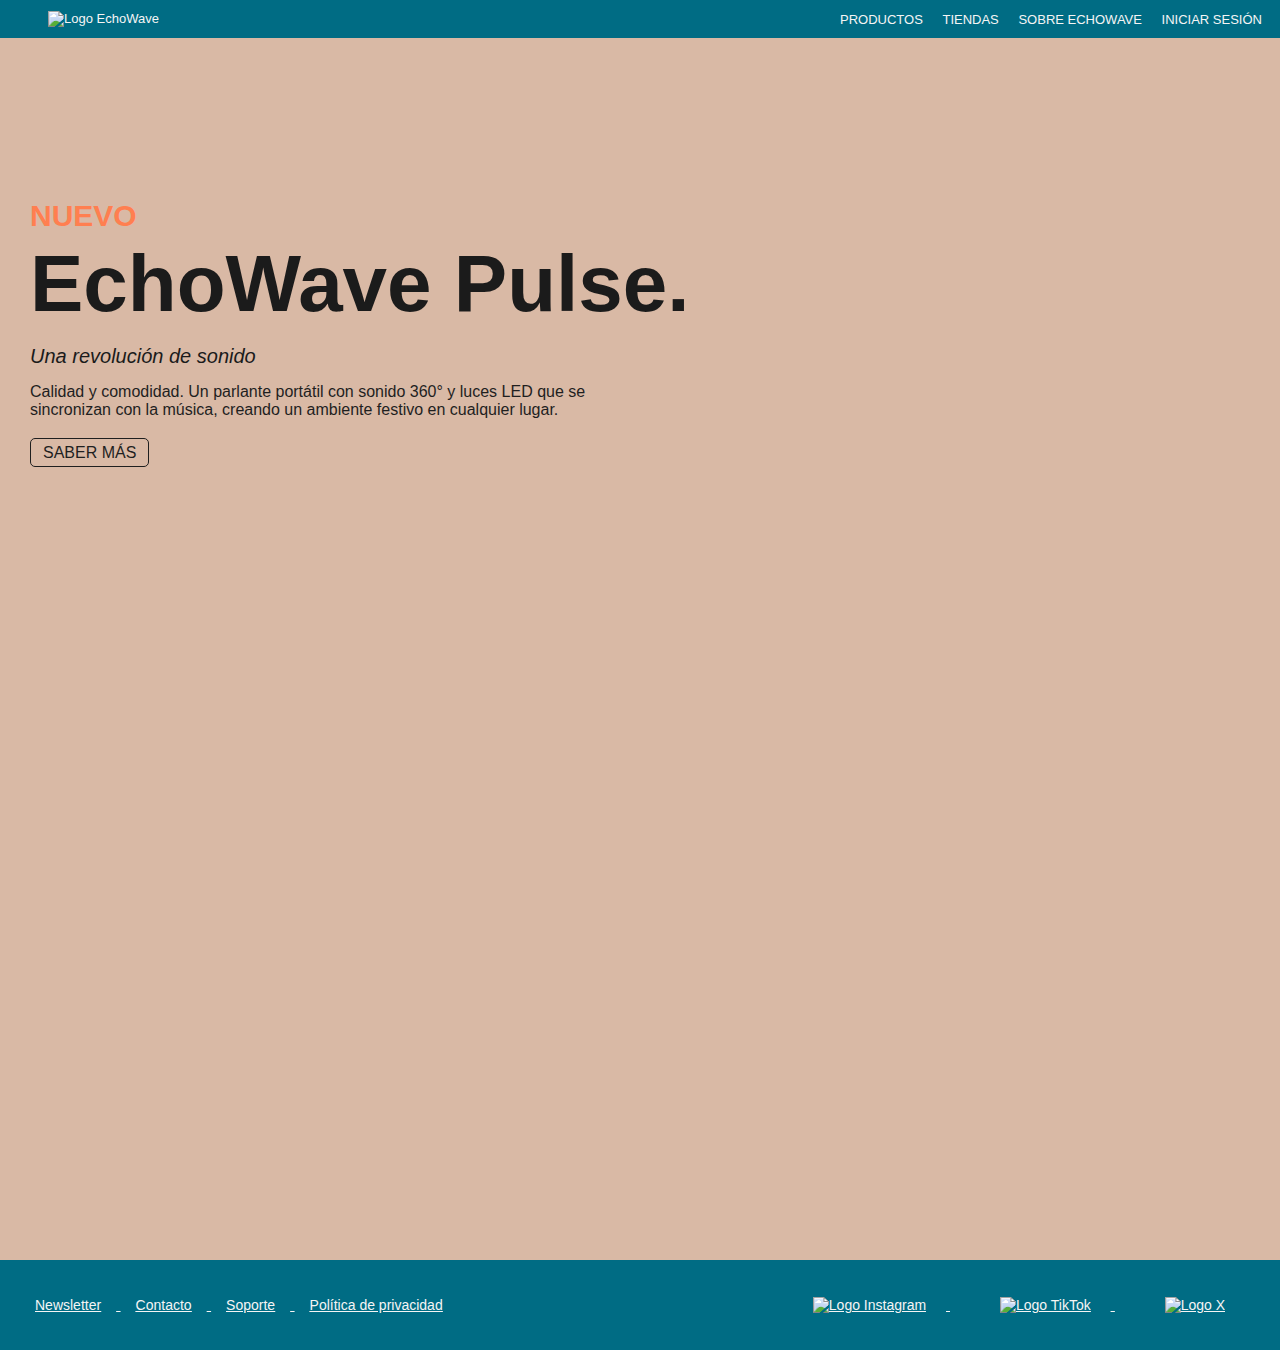
==== index.html @ 2e645c72 "Fondos corregidos" ====
<!DOCTYPE html>
<html lang="es">
<head>
    <meta charset="UTF-8">
    <meta name="viewport" content="width=device-width, initial-scale=1.0">
    <title>EchoWave Argentina</title>
    <link rel="stylesheet" href="style.css">
    <script src="index.js" defer></script>
                                                        <!-- POR QUE DEFER?? -->
</head>
<body>
    <header>
        <a href="index.html">
            <img src="Imágenes/Logo claro.png" alt="Logo EchoWave" id="logo-header">
        </a>
    
        <nav class="indice-nav">                                
                                                        <!-- ESTÁ BIEN?? -->
            <a href="">PRODUCTOS</a>
            <a href="">TIENDAS</a>
            <a href="">SOBRE ECHOWAVE</a>
            <a href="" id="iniciar-sesion">INICIAR SESIÓN</a>
        </nav>
    </header>

    
    <main class="background screen-height">
        <div id="producto-destacado">
            <p id="nuevo-importante">NUEVO</p>
            <p class="nombre-producto">EchoWave Pulse.</p>
            <p id="motto-producto">Una revolución de sonido</p>
            <p class="breve-info-producto">Calidad y comodidad. Un parlante portátil con sonido 360° y luces LED que se sincronizan con la música, creando un ambiente festivo en cualquier lugar.</p>
            <a href="more.html" id="boton-saber-mas">SABER MÁS</a>                  
                                                                        <!-- seria botón o a? -->
        </div>
    </main>


    <footer>
        <div>
            <a href="">Newsletter</a>
            <a href="">Contacto</a>
            <a href="">Soporte</a>
            <a href="">Política de privacidad</a>
        </div>
        <div class="redes-sociales">
            <a href="https://www.instagram.com/">
                <img src="https://static.vecteezy.com/system/resources/previews/023/986/555/non_2x/instagram-logo-instagram-logo-transparent-instagram-icon-transparent-free-free-png.png" alt="Logo Instagram" class="logo-rrss">
            </a>
            <a href="https://www.tiktok.com/login?lang=es&redirect_url=https%3A%2F%2Fwww.tiktok.com%2Fupload%3Flang%3Des">
                <img src="https://static.vecteezy.com/system/resources/previews/023/986/561/non_2x/tiktok-logo-tiktok-logo-transparent-tiktok-icon-transparent-free-free-png.png" alt="Logo TikTok" class="logo-rrss">
            </a>
            <a href="https://x.com/iniciarsesion?lang=es">
                <img src="https://static.vecteezy.com/system/resources/previews/042/148/611/non_2x/new-twitter-x-logo-twitter-icon-x-social-media-icon-free-png.png" alt="Logo X" class="logo-rrss">
            </a>
        </div>
    </footer>
</body>
</html>
---- style.css ----
body{
    font-family: 'Segoe UI', Tahoma, Geneva, Verdana, sans-serif;
    background-color: #d9b9a5;
    background-size: cover;
    text-decoration: none;

    display: flex;
    flex-direction: column;
    justify-content: space-between;
    height: 150vh;
    color: #F5F5F5;
    margin: 0px;
}


header{
    background-color: #006C84;
    background-size: cover;
    display: flex;
    justify-content: space-between;
    align-items: center;
    font-size: 13px;
    padding: 8px 10px;
    position: sticky;
    top: 0;
    a{
        text-decoration: none;
        color: #F5F5F5;
        padding: 3px 8px;
        /* gap: 55px; */
        font-weight: 400;
        &:hover{
            font-size: 14px;
            color: #ff7f50;
        }
    }
    #iniciar-sesion{
        font-weight: 500;
    }
    #logo-header{
        width: 120px;
        margin-left: 30px;
    }
}


footer{
    display: flex;
    padding: 20px;
    height: 50px;
    justify-content: space-between;
    align-items: center;
    background-color: #006C84;
    text-decoration: underline;
    a{
        color: #F5F5F5;
        font-size: 14px;
        font-weight: 200;
        padding: 3px 15px;
        &:hover{
            color: #ff7f50;
        }
    }
    .logo-rrss{
        width: 30px;
        padding: 20px;
    }
}

.background {
    background-image: url(Imágenes/Fondo\ parlante\ \(1\).png);
    background-size: cover;
}

.screen-height {
    height: 100vh;
}

main{
    display: flex;
    flex-direction: column;
    gap: 15px;
    margin: 0px;
    
    padding: 50px 30px;
    p{
        margin: 0px;
        margin-bottom: 15px;
    }
}

.producto-destacado{
    background-color: beige;
}

#nuevo-importante{
    font-weight: 900;
    font-size: 30px;
    color: coral;
    margin-bottom: 5px;
}

.nombre-producto{
    font-size: 80px;
    font-weight: 600;
    color: #1B1B1B;
}

#motto-producto{
    font-size: 20px;
    font-weight: 500;
    font-style: italic;
    color: #1B1B1B;
}

.breve-info-producto{
    color: grey;
    margin-bottom: 25px;
    color: #1f1f1f;
    width: 600px;
}

#boton-saber-mas{
    font-weight: 500;
    color: #1f1f1f;
    text-decoration: none;
    padding: 5px 12px;
    border: 1px #1f1f1f solid;
    border-radius: 5px;
    &:hover{
        border: 1px #ff7f50 solid;
        background-color: #ff7f50;
    }
}

.bold{
    font-weight: bold;
}

.foto-producto-pulse{
    width: 400px;
    border: 2px #1f1f1f solid;
    margin: 8px;
}

#info-pulse{
    margin: 50px 30px;
    width: 550px;
    float: right;
}

.seleccion-color{
    display: flex;
}
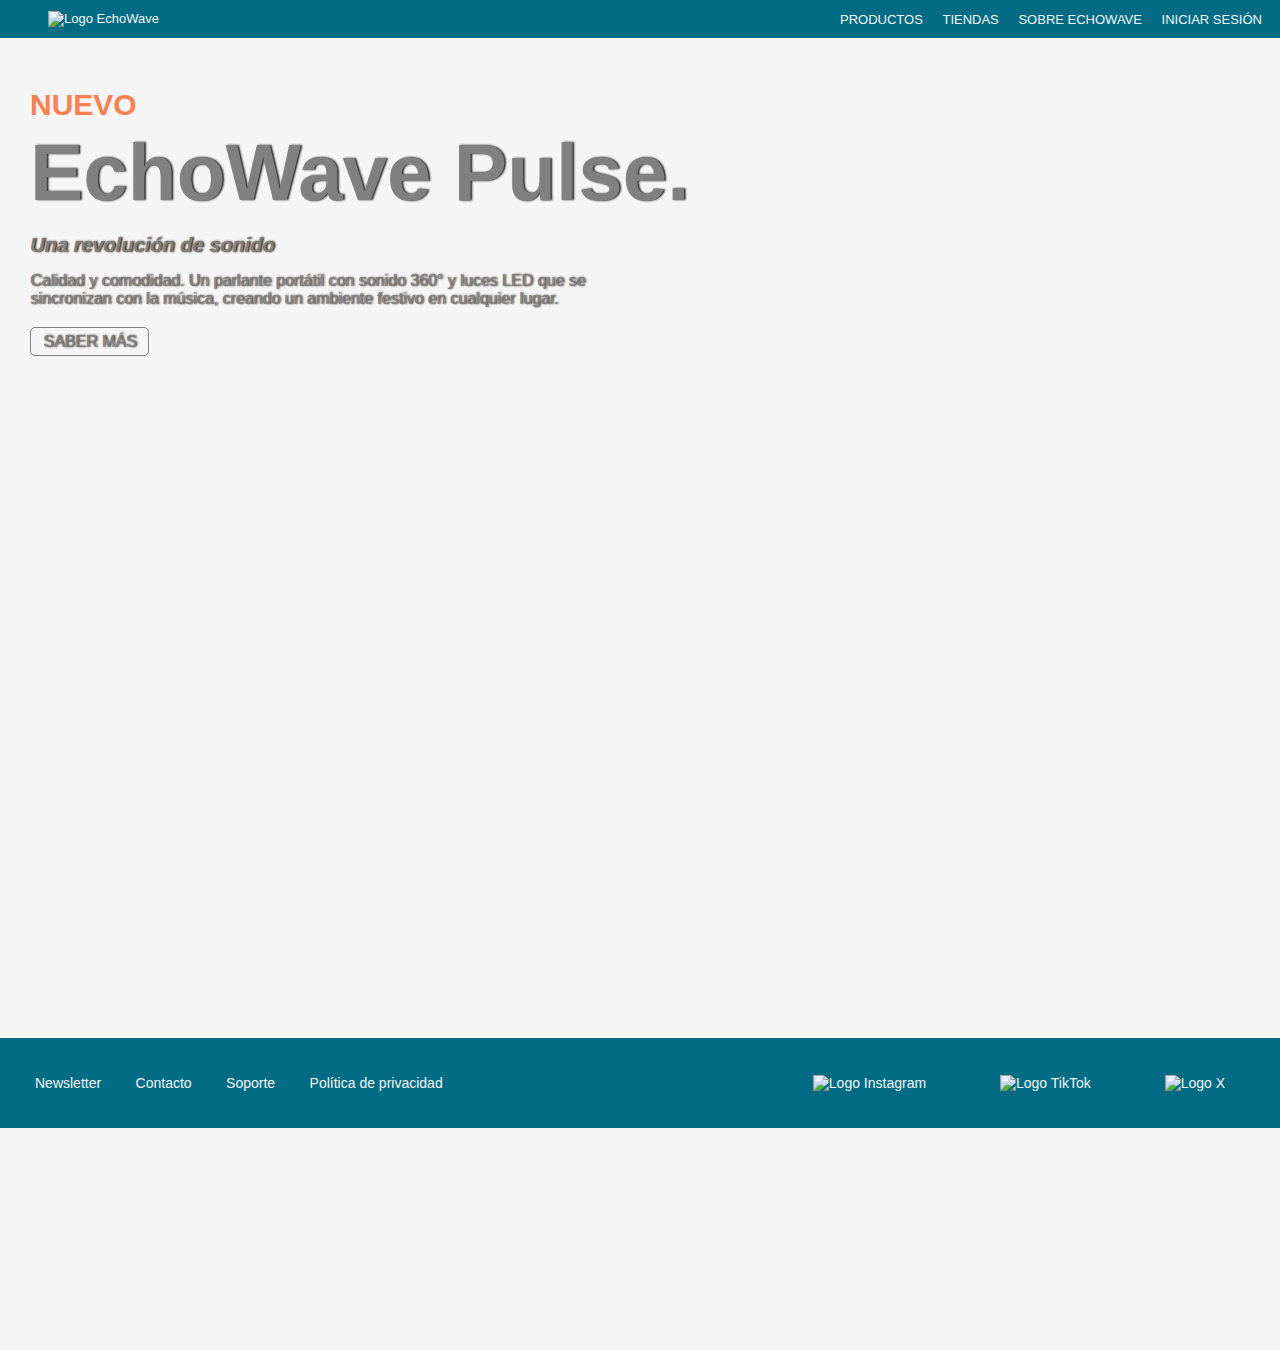
==== commit f97f718b: "Mensaje confirmación reserva y otros cambios" ====
--- a/index.html
+++ b/index.html
@@ -15,33 +15,31 @@
         </a>
     
         <nav class="indice-nav">                                
-                                                        <!-- ESTÁ BIEN?? -->
-            <a href="">PRODUCTOS</a>
-            <a href="">TIENDAS</a>
-            <a href="">SOBRE ECHOWAVE</a>
+            <a href="" id="boton-productos">PRODUCTOS</a>
+            <a href="" id="boton-tiendas">TIENDAS</a>
+            <a href="" id="boton-sobre-la-marca">SOBRE ECHOWAVE</a>
             <a href="" id="iniciar-sesion">INICIAR SESIÓN</a>
         </nav>
     </header>
 
     
     <main class="background screen-height">
-        <div id="producto-destacado">
+        <div id="producto-promocionado">
             <p id="nuevo-importante">NUEVO</p>
-            <p class="nombre-producto">EchoWave Pulse.</p>
-            <p id="motto-producto">Una revolución de sonido</p>
-            <p class="breve-info-producto">Calidad y comodidad. Un parlante portátil con sonido 360° y luces LED que se sincronizan con la música, creando un ambiente festivo en cualquier lugar.</p>
-            <a href="more.html" id="boton-saber-mas">SABER MÁS</a>                  
-                                                                        <!-- seria botón o a? -->
+            <p class="nombre-producto contraste">EchoWave Pulse.</p>
+            <p class="contraste" id="motto-producto">Una revolución de sonido</p>
+            <p class="breve-info-producto contraste">Calidad y comodidad. Un parlante portátil con sonido 360° y luces LED que se sincronizan con la música, creando un ambiente festivo en cualquier lugar.</p>
+            <a href="more.html" class="contraste" id="boton-saber-mas">SABER MÁS</a>                  
         </div>
     </main>
 
 
     <footer>
         <div>
-            <a href="">Newsletter</a>
-            <a href="">Contacto</a>
-            <a href="">Soporte</a>
-            <a href="">Política de privacidad</a>
+            <a href="" id="newsletter">Newsletter</a>
+            <a href="" id="contacto">Contacto</a>
+            <a href="" id="soporte">Soporte</a>
+            <a href="" id="politica-de-privacidad">Política de privacidad</a>
         </div>
         <div class="redes-sociales">
             <a href="https://www.instagram.com/">
--- a/style.css
+++ b/style.css
@@ -1,11 +1,9 @@
 body{
     font-family: 'Segoe UI', Tahoma, Geneva, Verdana, sans-serif;
-    background-color: #d9b9a5;
+    background-color: #F5F5F5;
     background-size: cover;
     text-decoration: none;
 
-    display: flex;
-    flex-direction: column;
     justify-content: space-between;
     height: 150vh;
     color: #F5F5F5;
@@ -27,7 +25,6 @@
         text-decoration: none;
         color: #F5F5F5;
         padding: 3px 8px;
-        /* gap: 55px; */
         font-weight: 400;
         &:hover{
             font-size: 14px;
@@ -51,12 +48,12 @@
     justify-content: space-between;
     align-items: center;
     background-color: #006C84;
-    text-decoration: underline;
     a{
         color: #F5F5F5;
         font-size: 14px;
         font-weight: 200;
         padding: 3px 15px;
+        text-decoration: none;
         &:hover{
             color: #ff7f50;
         }
@@ -74,6 +71,12 @@
 
 .screen-height {
     height: 100vh;
+}
+
+.underlined{
+    text-decoration: underline;
+    margin-top: 15px;
+    margin-bottom: 5px;
 }
 
 main{
@@ -87,10 +90,9 @@
         margin: 0px;
         margin-bottom: 15px;
     }
-}
-
-.producto-destacado{
-    background-color: beige;
+    .contraste{
+        text-shadow: #1B1B1B 1.5px 0 2px;
+    }
 }
 
 #nuevo-importante{
@@ -103,29 +105,29 @@
 .nombre-producto{
     font-size: 80px;
     font-weight: 600;
-    color: #1B1B1B;
+    color: gray;
 }
 
 #motto-producto{
     font-size: 20px;
-    font-weight: 500;
+    font-weight: 600;
     font-style: italic;
-    color: #1B1B1B;
+    color: gray;
 }
 
 .breve-info-producto{
-    color: grey;
+    color: gray;
     margin-bottom: 25px;
-    color: #1f1f1f;
     width: 600px;
+    font-weight: 400;
 }
 
 #boton-saber-mas{
     font-weight: 500;
-    color: #1f1f1f;
+    color: gray;
     text-decoration: none;
     padding: 5px 12px;
-    border: 1px #1f1f1f solid;
+    border: 1px gray  solid;
     border-radius: 5px;
     &:hover{
         border: 1px #ff7f50 solid;
@@ -137,18 +139,98 @@
     font-weight: bold;
 }
 
-.foto-producto-pulse{
-    width: 400px;
+.producto{
+    background-color: antiquewhite;
+    background-size: cover;
+    color: #006C84;
+    font-weight: 450;
+}
+
+.datos-producto{
+    display: flex;
+}
+
+.foto-ppal-pulse{
+    height: 500px;
     border: 2px #1f1f1f solid;
     margin: 8px;
 }
 
+.fotos-adicionales{
+    display: flex;
+    flex-direction: row;
+    justify-content: space-between;
+    img{
+        margin: 10px;
+        height: 150px;
+        width: 150px;
+        border: 2px #1f1f1f solid;
+        margin: 8px;
+        object-fit: cover;
+    }
+}
+
+
 #info-pulse{
+    display: flex;
+    flex-direction: column;
     margin: 50px 30px;
-    width: 550px;
-    float: right;
-}
-
-.seleccion-color{
-    display: flex;
+    /* width: 580px; */
+    
+    #fecha-lanzamiento{
+        font-style: italic;
+        font-weight: 600;
+        color: #ff7f50;
+    }
+    #seleccion-color{
+        display: flex;
+        flex-direction: column;
+        justify-content: center;
+        width: 300px;
+        padding: 15px;
+        div{
+            display: flex;
+        }
+    }
+    .caracteristicas{
+        padding-left: 25px;
+        margin-block: 4px;
+    }
+    #reserva-producto{
+        display: flex;
+        justify-content: center;
+        align-self: center;
+        background-color: #ff7f50;
+        color: antiquewhite;
+        font-size: 15px;
+        font-weight: 200;
+        padding: 5px 10px;
+        border: 1px solid #ff7f50;
+        border-radius: 10px;
+        width: 200px;
+        margin: 15px;
+        &:hover{
+            background-color: #006C84;
+            border: 1px solid #006C84;
+        }
+    }
+    #volver-al-inicio{
+        align-self: flex-end;
+        font-style: italic;
+        font-weight: 300;
+        margin-top: 40px;
+    }
+}
+
+#msj-confirmacion-reserva{
+    display: none;
+    align-self: center;
+    color: #014f61;
+    font-size: 15px;
+    font-style: oblique;
+    text-align: center;
+    padding: 8px;
+    width: 400px;
+    background-color: #36a6bf;
+    border-radius: 2px;
 }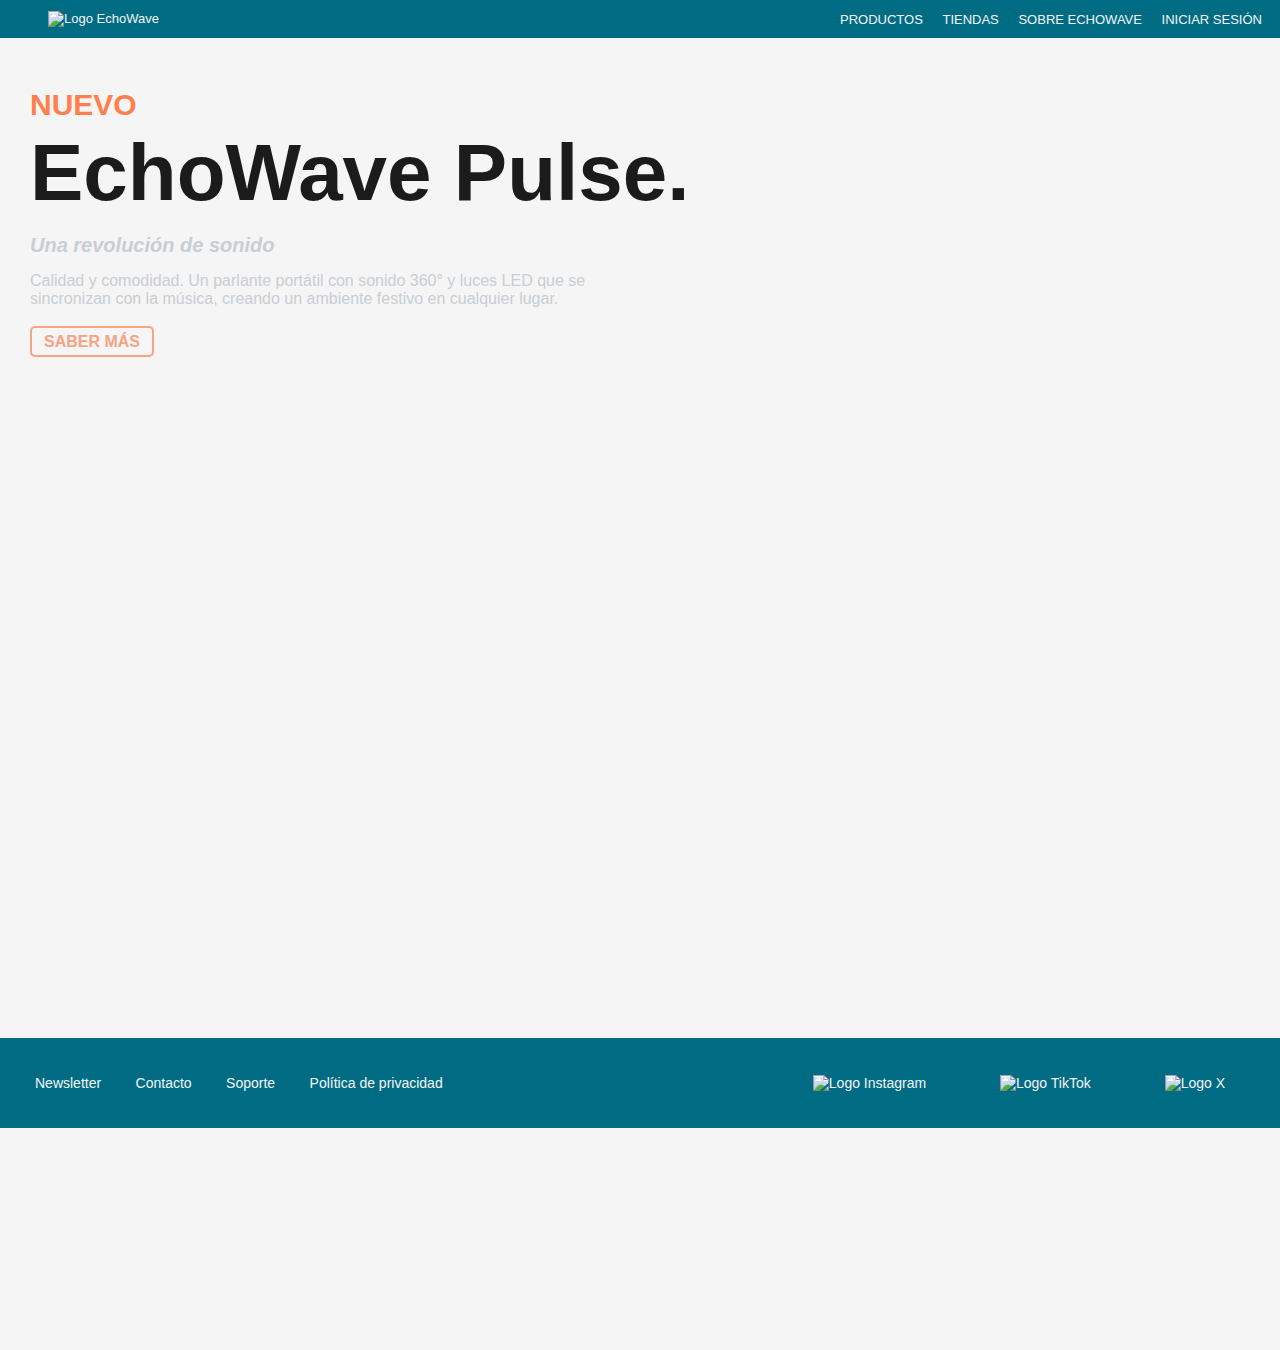
==== commit 6c59729a: "Corrección colores" ====
--- a/index.html
+++ b/index.html
@@ -29,7 +29,7 @@
             <p class="nombre-producto contraste">EchoWave Pulse.</p>
             <p class="contraste" id="motto-producto">Una revolución de sonido</p>
             <p class="breve-info-producto contraste">Calidad y comodidad. Un parlante portátil con sonido 360° y luces LED que se sincronizan con la música, creando un ambiente festivo en cualquier lugar.</p>
-            <a href="more.html" class="contraste" id="boton-saber-mas">SABER MÁS</a>                  
+            <a href="more.html" id="boton-saber-mas">SABER MÁS</a>                  
         </div>
     </main>
 
--- a/style.css
+++ b/style.css
@@ -91,7 +91,7 @@
         margin-bottom: 15px;
     }
     .contraste{
-        text-shadow: #1B1B1B 1.5px 0 2px;
+        /* text-shadow: #9c9898 0.5px 0 2px; */
     }
 }
 
@@ -104,34 +104,40 @@
 
 .nombre-producto{
     font-size: 80px;
-    font-weight: 600;
-    color: gray;
+    font-weight: 700;
+    color: #1B1B1B;
+    /* color: rgb(200, 206, 212); */
 }
 
 #motto-producto{
     font-size: 20px;
-    font-weight: 600;
+    font-weight: 700;
     font-style: italic;
-    color: gray;
+    /* color: rgb(41, 41, 41); */
+    color: rgb(200, 206, 212);
 }
 
 .breve-info-producto{
-    color: gray;
+    color: rgb(200, 206, 212);
     margin-bottom: 25px;
     width: 600px;
-    font-weight: 400;
+    font-weight: 500;
+    /* background: rgba( 255, 255, 255, 0 ); */
+    /* backdrop-filter: blur( 20px ); */
 }
 
 #boton-saber-mas{
-    font-weight: 500;
-    color: gray;
+    font-weight: 700;
+    color: rgb(247, 163, 132);
     text-decoration: none;
     padding: 5px 12px;
-    border: 1px gray  solid;
+    border: 2px rgb(247, 163, 132) solid;
     border-radius: 5px;
+    text-align: center;
     &:hover{
         border: 1px #ff7f50 solid;
         background-color: #ff7f50;
+        color: rgb(200, 206, 212);
     }
 }
 
@@ -140,7 +146,7 @@
 }
 
 .producto{
-    background-color: antiquewhite;
+    background-color:#cfb5a6;
     background-size: cover;
     color: #006C84;
     font-weight: 450;
@@ -175,7 +181,7 @@
     display: flex;
     flex-direction: column;
     margin: 50px 30px;
-    /* width: 580px; */
+    color: #1B1B1B;
     
     #fecha-lanzamiento{
         font-style: italic;
@@ -200,18 +206,19 @@
         display: flex;
         justify-content: center;
         align-self: center;
-        background-color: #ff7f50;
-        color: antiquewhite;
+        background-color: #014f61;
+        color: #cfb5a6;
         font-size: 15px;
-        font-weight: 200;
+        font-weight: 400;
         padding: 5px 10px;
-        border: 1px solid #ff7f50;
+        border: 1px solid #014f61;
         border-radius: 10px;
         width: 200px;
         margin: 15px;
         &:hover{
-            background-color: #006C84;
-            border: 1px solid #006C84;
+            background-color: #ff7f50;
+            border: 1px solid #ff7f50;
+            color: #1B1B1B;
         }
     }
     #volver-al-inicio{
@@ -233,4 +240,20 @@
     width: 400px;
     background-color: #36a6bf;
     border-radius: 2px;
+    margin: 8px;
+}
+
+#msj-falta-elegir{
+    display: none;
+    align-self: center;
+    color: #1f1f1f;
+    font-style: italic;
+    padding: 10px;
+    font-size: 15px;
+    font-weight: 400;
+    background-color: #ff7f50;
+    border-radius: 2px;
+    margin: 8px;
+    width: 400px;
+    text-align: center;
 }